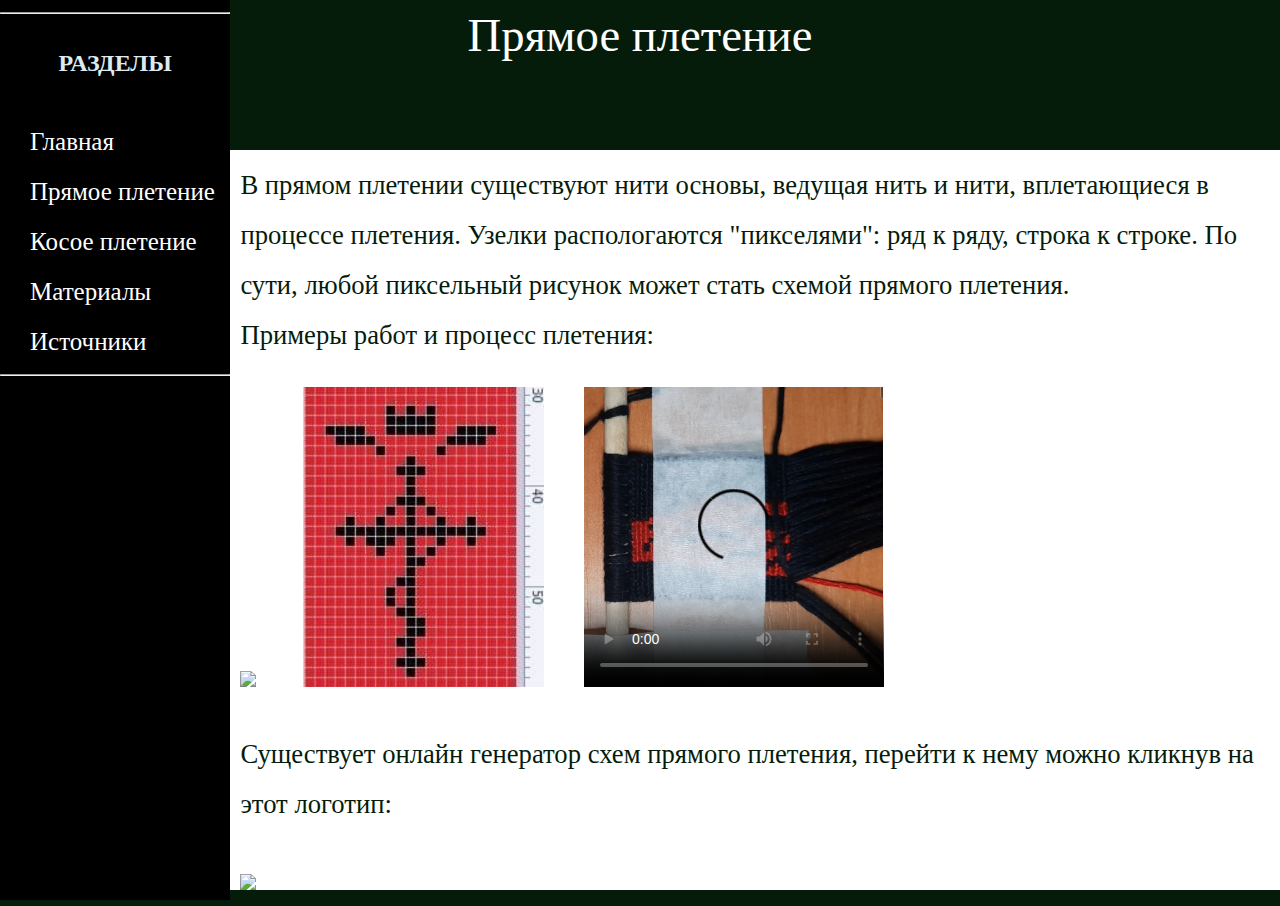
==== alfa.html @ 5cd34e3b "Add files via upload" ====
<!DOCTYPE html>
<html lang="en">
<head>
    <meta charset="UTF-8">
    <title>Прямое плетение</title>
    <link rel="stylesheet" href="style.css">
</head>
<body>

<div class="block3" align="middle">

<form>
    <hr>
	 <form action="">
        <p> <b>РАЗДЕЛЫ</b></p>
    </form>
    <form action="main_page.html">
        <button> Главная</button>
    </form>
    <form action="alfa.html">
        <button> Прямое плетение</button>
    </form>
    <form action="normal.html">
        <button> Косое плетение</button>
    </form>
    <form action="materials.html">
        <button> Материалы</button>
    </form>
	<form action="links.html">
        <button> Источники</button>
    </form>
    <hr>
</form>
</div>

<div class="block1" align="middle"> Прямое плетение
</div>

<div class="block2" align="left">
<form>
    В прямом плетении существуют нити основы, ведущая нить и нити, вплетающиеся в процессе плетения. Узелки распологаются "пикселями": ряд к ряду, строка к строке. По сути, любой пиксельный рисунок может стать схемой прямого плетения.<br>
    Примеры работ и процесс плетения:
    <p><img src="Прямое.jpg", width="300"> &nbsp &nbsp &nbsp <img src="схема1.jpg", height="300">&nbsp &nbsp &nbsp
    <video width="300" height="300" controls="controls" poster="видео.jpg">
   <source src="video_Trim1.mp4" type='video/mp4; codecs="avc1.42E01E, mp4a.40.2"'></p>
    Существует онлайн генератор схем прямого плетения, перейти к нему можно кликнув на этот логотип: <br>
    <p></p>
    <a href="https://fenkoplet.ru/alphagenerator/"> <img src="Фенькоплёт.jpg"></a>
</form>
</div>

</body>
</html>
---- style.css ----
body {
    font-family: Georgia, serif;
    font-size: 25pt;
    color: #ddebef;
    background-color: #051c0b;
}
.block1 {
  font-family: Georgia, serif;
  font-size: 35pt;
  color: #ffffff;
  background-color: #051c0b;
}
.block2 {
    width: 82%;
    background: #ffffff;
    left: 18%;
    top: 150px;
    position: absolute;
    height: 80%;
    font-size: 20pt;
    line-height: 50px;
    color: #051c0b;
    padding: 10px;
}
.block4 {
    width: 82%;
    background: #ffffff;
    left: 18%;
    top: 150px;
    position: absolute;
    height: 80%;
    font-size: 15pt;
    line-height: 40px;
    color: #051c0b;
    padding: 10px;
}
.block3 {
    width: 18%;
    background: #000000;
    left: 0px;
    top: 0px;
    position: absolute;
    height: 100%;
    font-size: 18pt;
    line-height: 50px;
}
button {
    position: relative;
    top: 5px;
    width: 100%;
    height: 50px;
    background-color: #000000;
    font-size: 25px;
    text-align: left;
    color: #ffffff;
    border: none;
    padding-left: 30px;
    font-family: Georgia, serif;
}
button:hover {
    position: relative;
    top: 5px;
    width: 100%;
    height: 50px;
    text-align: left;
    background-color: #ffffff;
    font-size: 25px;
    color: #000000;
    border: none;
    padding-left: 30px;
    font-family: Georgia, serif;
}
.leftimg {
    float:left;
    margin: 2px 2px 2px 0;
   }
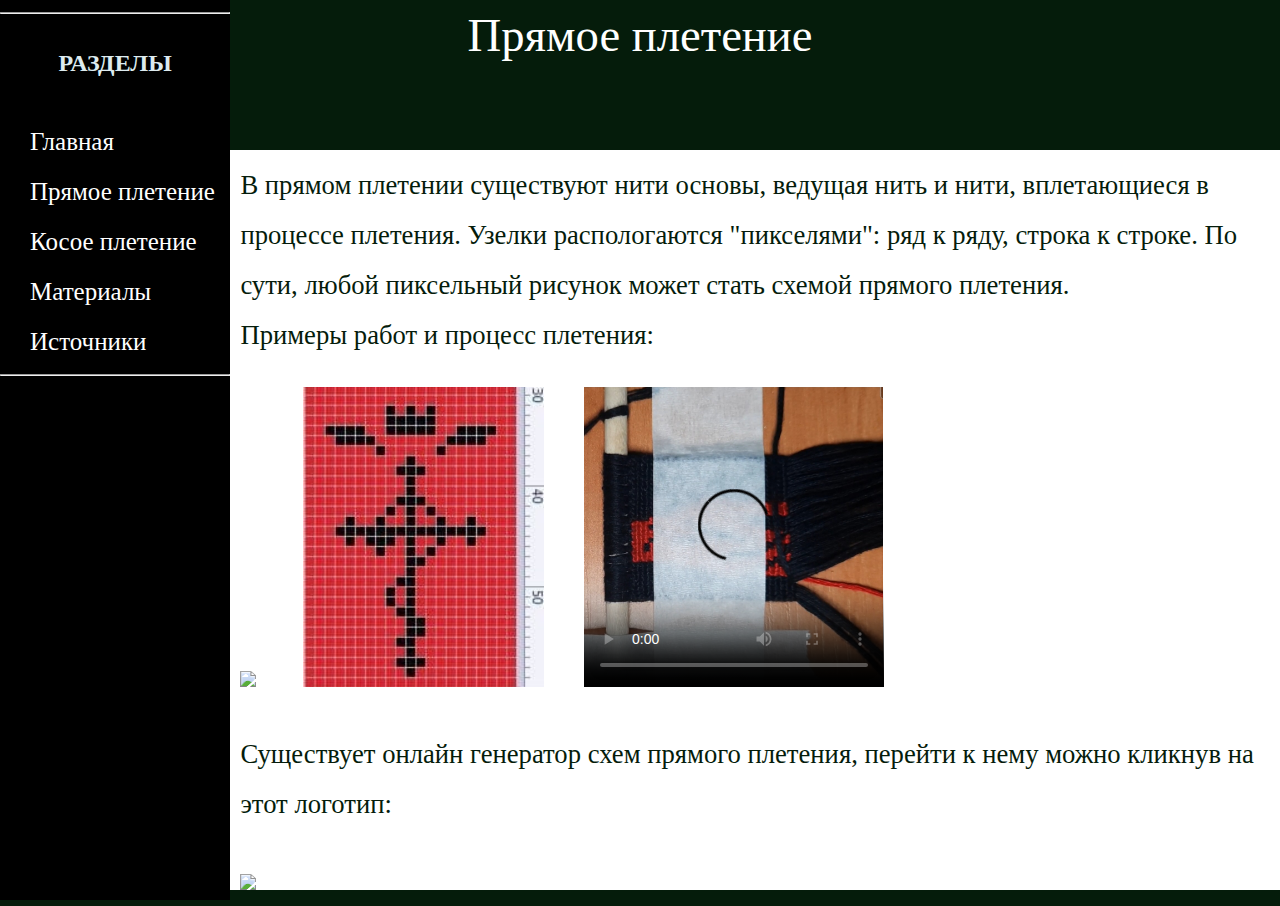
==== commit b5fdcf5e: "index" ====
--- a/alfa.html
+++ b/alfa.html
@@ -14,7 +14,7 @@
 	 <form action="">
         <p> <b>РАЗДЕЛЫ</b></p>
     </form>
-    <form action="main_page.html">
+    <form action="index.html">
         <button> Главная</button>
     </form>
     <form action="alfa.html">
